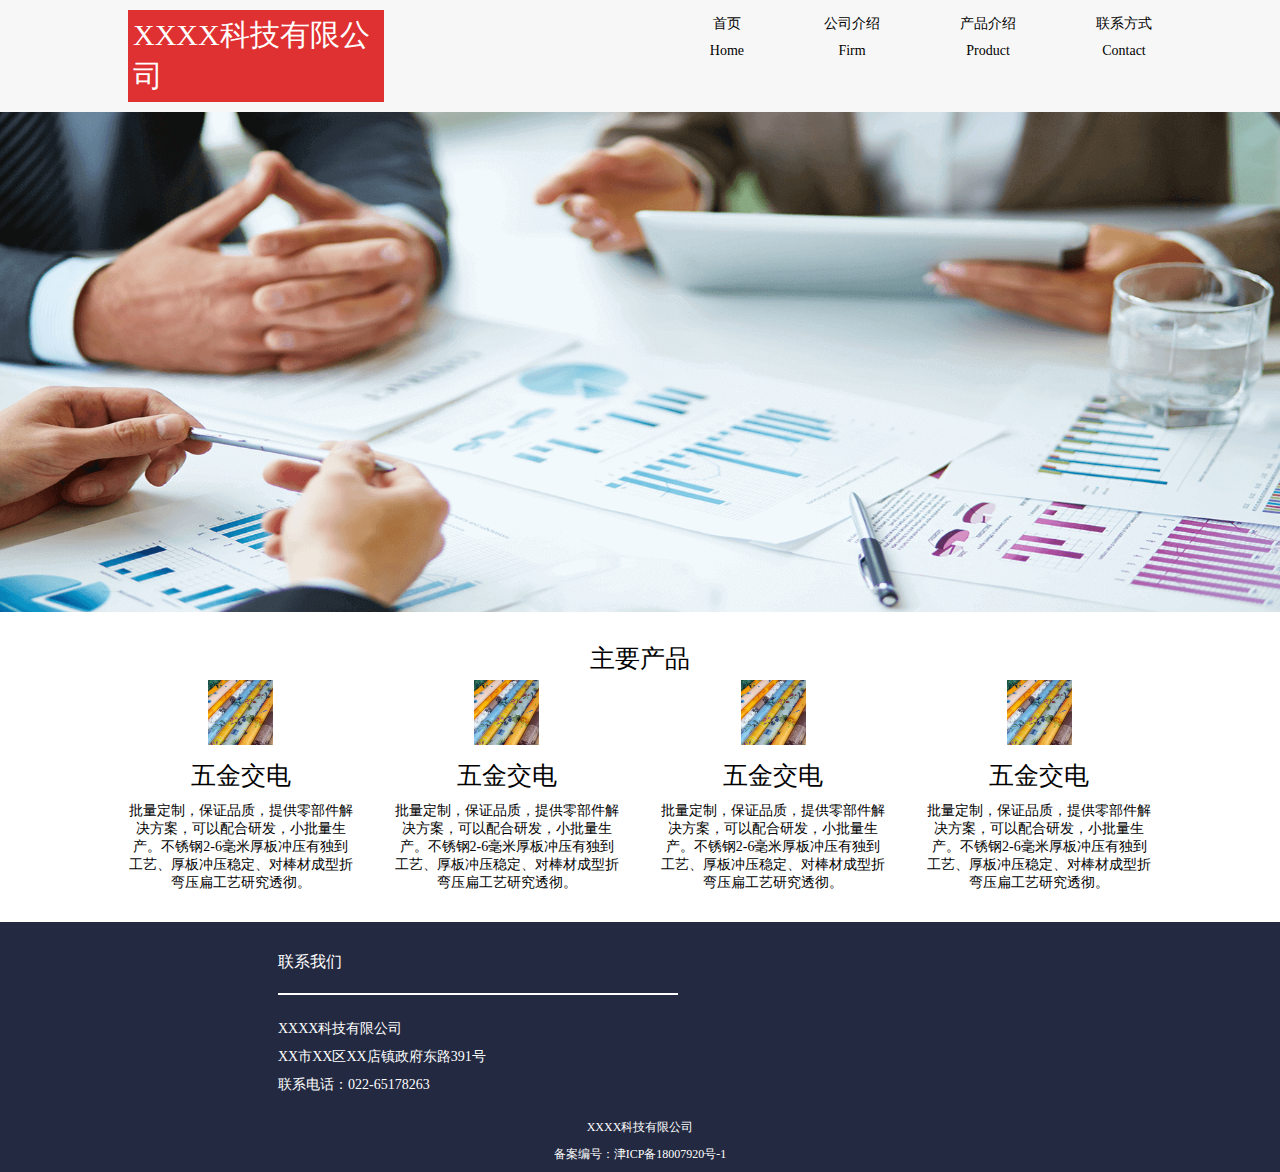
==== index.html @ 46ccb27b "one" ====
<!DOCTYPE html>
<html lang="en">

<head>
    <meta charset="UTF-8">
    <meta name="viewport" content="width=device-width, initial-scale=1.0">
    <meta http-equiv="X-UA-Compatible" content="ie=edge">
    <link rel="stylesheet" href="./css/index.css">
    <link rel="stylesheet" href="./css/nav.css">
    <link rel="stylesheet" href="./css/comm.css">
    <title>首页</title>
</head>

<body>
    <div class="nav">
        <div class="wrap flex mean">
            <div class="names">
                <p>XXXX科技有限公司</p>
            </div>
            <ul class="flex">
                <li>
                    <a href="./index.html">首页</a>
                    <p>Home</p>
                </li>
                <li>
                    <a href="./firm.html">公司介绍</a>
                    <p>Firm</p>
                </li>
                <li>
                    <a href="./product .html">产品介绍</a>
                    <p>Product</p>
                </li>
                <li>
                    <a href="./relation.html">联系方式</a>
                    <p>Contact</p>
                </li>
            </ul>
        </div>
    </div>
    <div class="img">
        <img src="./img/banner.png" alt="">
    </div>
    <div class="product">
        <div class="wrap">
            <h2>主要产品</h2>
            <ul class="flex means">
                <li>
                    <img src="./img/fzzp.png" alt="">
                    <h1>五金交电</h1>
                    <p>批量定制，保证品质，提供零部件解决方案，可以配合研发，小批量生产。不锈钢2-6毫米厚板冲压有独到工艺、厚板冲压稳定、对棒材成型折弯压扁工艺研究透彻。</p>
                </li>
                <li>
                    <img src="./img/fzzp.png" alt="">
                    <h1>五金交电</h1>
                    <p>批量定制，保证品质，提供零部件解决方案，可以配合研发，小批量生产。不锈钢2-6毫米厚板冲压有独到工艺、厚板冲压稳定、对棒材成型折弯压扁工艺研究透彻。</p>
                </li>
                <li>
                    <img src="./img/fzzp.png" alt="">
                    <h1>五金交电</h1>
                    <p>批量定制，保证品质，提供零部件解决方案，可以配合研发，小批量生产。不锈钢2-6毫米厚板冲压有独到工艺、厚板冲压稳定、对棒材成型折弯压扁工艺研究透彻。</p>
                </li>
                <li>
                    <img src="./img/fzzp.png" alt="">
                    <h1>五金交电</h1>
                    <p>批量定制，保证品质，提供零部件解决方案，可以配合研发，小批量生产。不锈钢2-6毫米厚板冲压有独到工艺、厚板冲压稳定、对棒材成型折弯压扁工艺研究透彻。</p>
                </li>
            </ul>
        </div>
    </div>
    <div class="bottom">
        <div class="wrap">
            <div class="site">
                <p class="relation">联系我们</p>
                <span class="borders"></span>
                <ol>
                    <li><a href="#">XXXX科技有限公司</a></li>
                    <li><a href="#">XX市XX区XX店镇政府东路391号</a></li>
                    <li><a href="#">联系电话：022-65178263</a></li>
                </ol>
            </div>
            <div class="put">
                <p>XXXX科技有限公司</p>
                <span>备案编号：津ICP备18007920号-1</span>
            </div>
        </div>
    </div>
</body>

</html>
---- css/index.css ----
.img{
    width: 100%;
    height: 500px;
    background: red;
    position: relative;
}
.img img{
    width: 100%;
    height: 100%;
    position: absolute;
    left: 0;
    top: 0;
}
.product{
    width: 100%;
}
.product h2{
    text-align: center;
    padding: 30px 0 0 0 ;
    font-weight: 500;
    font-size: 25px;
}
.product ul{
    margin-top: 5px;
}
.product ul li{
    width: 22%;
    text-align: center;
}
.product ul li img{
    width: 65px;
}
.product ul li p{
    /* text-align: left; */
}
.product ul li h1{
    font-size: 25px;
    font-weight: 500;
    padding: 10px 0 10px 0;
}
.means{
    justify-content: space-between
}
.bottom{
    width: 100%;
    height: 250px;
    background: #232940;
    margin-top: 30px;
}
.site{
    margin-left:150px;
}
.relation{
    font-size: 16px;
    color: #fff;
    margin-top: 30px;

}
.borders{
    display: block;
    width: 400px ;
    height: 2px;
    background: #fff;
    margin-top: 20px;
}
.bottom ol{
    margin-top: 20px;
}
.bottom ol li{
   padding: 5px 0 5px 0; 
}
.bottom ol li a{
    font-size: 14px;
    color: #fff;
    
}
.put{
    text-align: center;
    margin-top: 20px;
}
.put p{
    font-size: 12px;
    color: #fff;
}
.put span{
    display: block;
    font-size: 12px;
    color: #fff;
    margin-top: 10px;
}
---- css/nav.css ----
.nav{
    width: 100%;
    background-color:#f7f7f7;
    padding:10px 0 10px 0;
}
.names{
    width: 25%;
    background: #e03132;
    /* padding: 20px 0 20px 0; */
   
}
.names p{
    font-size: 30px;
    padding: 5px;
    color: #fff;

}
.mean{
    justify-content: space-between;
}
.mean ul li{
    text-align: center;
    padding: 0 40px 0 40px;
    /* background: red;    */
   
}
.mean ul li a{
    display: block;
    margin-top: 5px;
}
.mean ul li p{
    padding: 10px 0 0 0 ;
}
.mean ul li:nth-child(4){
    padding-right: 0;
}
---- css/comm.css ----
*{
    padding: 0;
    margin: 0;
}
html{
    width: 100%;
    height: 100%;
    position: relative;
}
body{
    width: 100%;
    height: 100%;
    font-size: 14px;
    background: #fff;
    font-family: '微软雅黑'
}
ul,ol{
    list-style: none;
}
a{
    color: #000;
    text-decoration: none;
}
.wrap{
    width: 80%;
    margin: 0 auto;
    overflow: hidden;
}
.flex{
    display: flex;
}
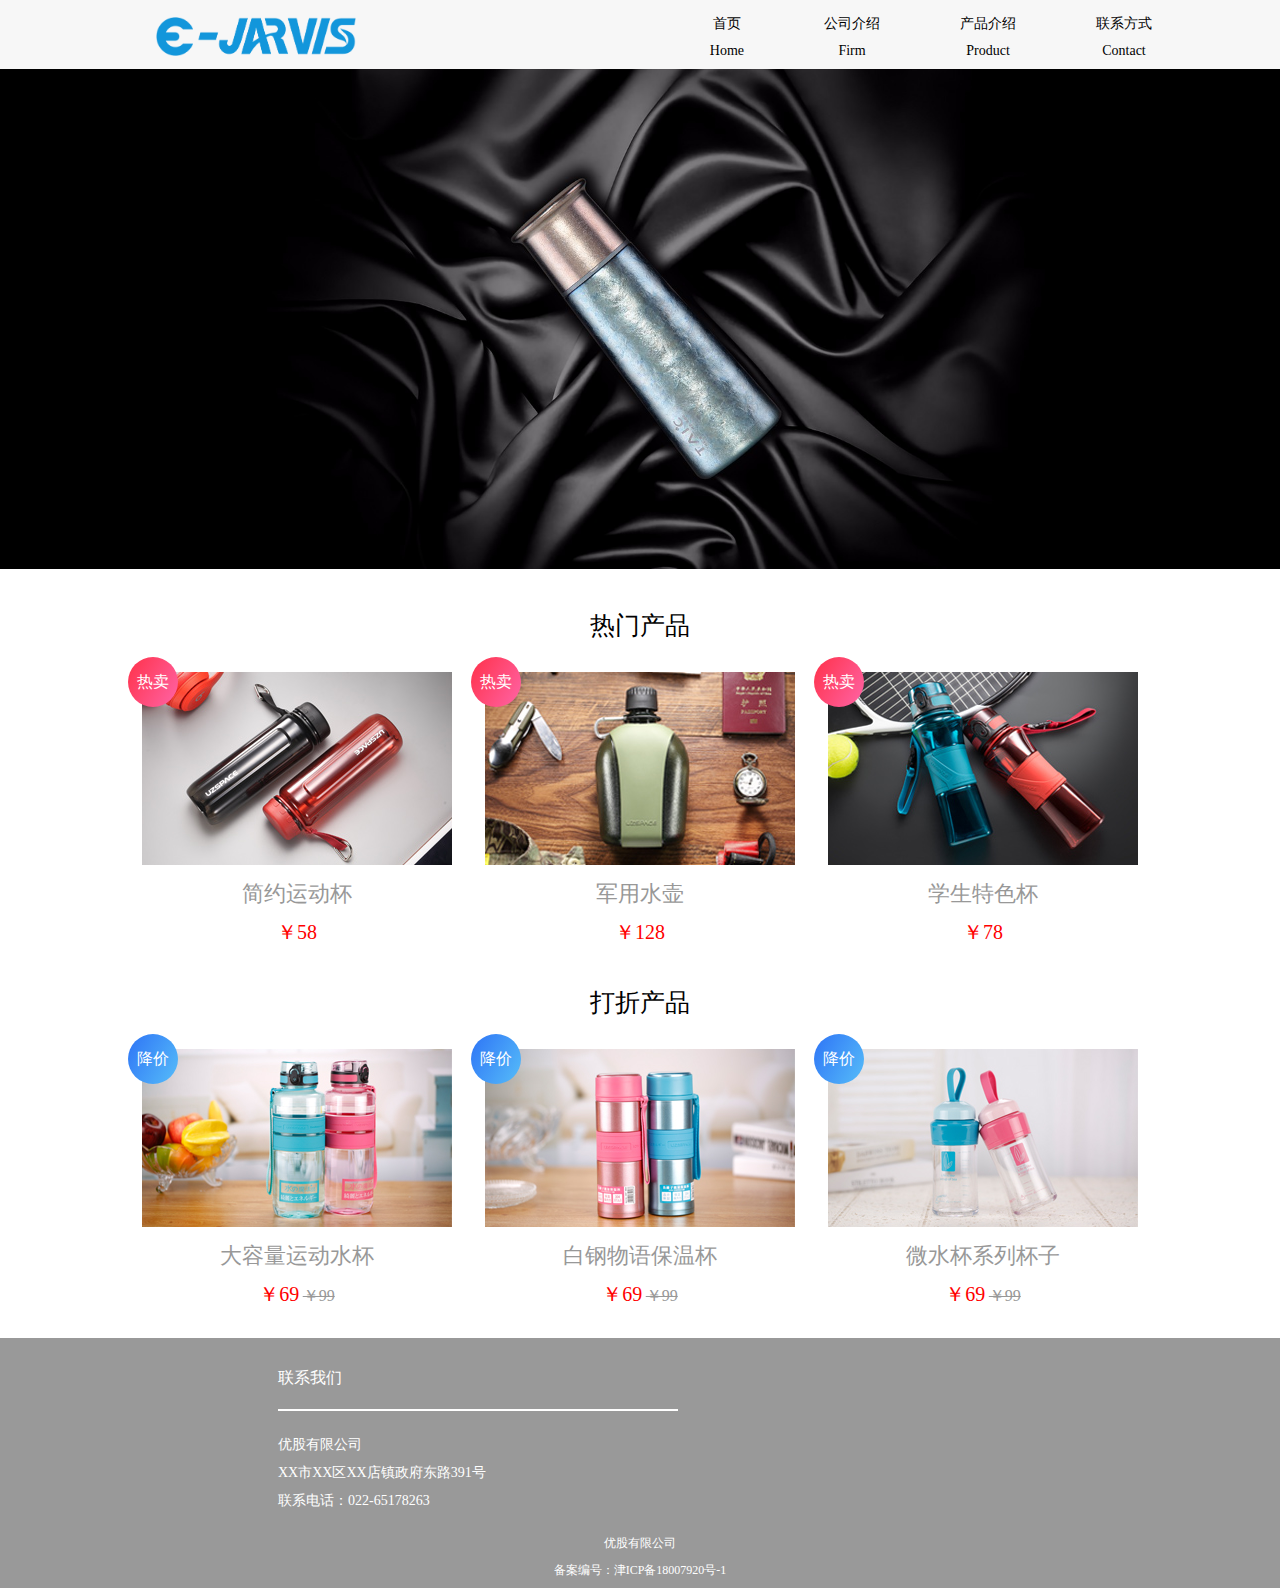
==== commit 6b043ab4: "zed" ====
--- a/index.html
+++ b/index.html
@@ -8,14 +8,51 @@
     <link rel="stylesheet" href="./css/index.css">
     <link rel="stylesheet" href="./css/nav.css">
     <link rel="stylesheet" href="./css/comm.css">
+    <script src="https://cdn.staticfile.org/jquery/1.10.2/jquery.min.js"></script>
     <title>首页</title>
+    <script>
+
+        $(function () {
+            var MobileUA = (function () {
+                var ua = navigator.userAgent.toLowerCase();
+
+                var mua = {
+                    IOS: /ipod|iphone|ipad/.test(ua), //iOS
+                    IPHONE: /iphone/.test(ua), //iPhone
+                    IPAD: /ipad/.test(ua), //iPad
+                    ANDROID: /android/.test(ua), //Android Device
+                    WINDOWS: /windows/.test(ua), //Windows Device
+                    TOUCH_DEVICE: ('ontouchstart' in window) || /touch/.test(ua), //Touch Device
+                    MOBILE: /mobile/.test(ua), //Mobile Device (iPad)
+                    ANDROID_TABLET: false, //Android Tablet
+                    WINDOWS_TABLET: false, //Windows Tablet
+                    TABLET: false, //Tablet (iPad, Android, Windows)
+                    SMART_PHONE: false //Smart Phone (iPhone, Android)
+                };
+
+                mua.ANDROID_TABLET = mua.ANDROID && !mua.MOBILE;
+                mua.WINDOWS_TABLET = mua.WINDOWS && /tablet/.test(ua);
+                mua.TABLET = mua.IPAD || mua.ANDROID_TABLET || mua.WINDOWS_TABLET;
+                mua.SMART_PHONE = mua.MOBILE && !mua.TABLET;
+
+                return mua;
+            }());
+
+            //SmartPhone 
+            if (MobileUA.SMART_PHONE) {
+                // 移动端链接地址
+
+                document.location.href = 'https://tfqnl.github.io/move/indexmove.html';
+            }
+        });
+    </script>
 </head>
 
 <body>
     <div class="nav">
         <div class="wrap flex mean">
             <div class="names">
-                <p>XXXX科技有限公司</p>
+                <img src="./img/logo.png" alt="">
             </div>
             <ul class="flex">
                 <li>
@@ -38,31 +75,60 @@
         </div>
     </div>
     <div class="img">
-        <img src="./img/banner.png" alt="">
+        <img src="./img/1559612454.jpg" alt="">
     </div>
     <div class="product">
         <div class="wrap">
-            <h2>主要产品</h2>
+            <h2>热门产品</h2>
             <ul class="flex means">
                 <li>
-                    <img src="./img/fzzp.png" alt="">
-                    <h1>五金交电</h1>
-                    <p>批量定制，保证品质，提供零部件解决方案，可以配合研发，小批量生产。不锈钢2-6毫米厚板冲压有独到工艺、厚板冲压稳定、对棒材成型折弯压扁工艺研究透彻。</p>
+                    <img src="./img/uxing.jpg" alt="">
+                    <h1>简约运动杯</h1>
+                    <p>￥58</p>
+                    <div class="ball_hot">热卖</div>
                 </li>
                 <li>
-                    <img src="./img/fzzp.png" alt="">
-                    <h1>五金交电</h1>
-                    <p>批量定制，保证品质，提供零部件解决方案，可以配合研发，小批量生产。不锈钢2-6毫米厚板冲压有独到工艺、厚板冲压稳定、对棒材成型折弯压扁工艺研究透彻。</p>
+                    <img src="./img/junhu.jpg" alt="">
+                    <h1>军用水壶</h1>
+                    <p>￥128</p>
+                    <div class="ball_hot">热卖</div>
                 </li>
                 <li>
-                    <img src="./img/fzzp.png" alt="">
-                    <h1>五金交电</h1>
-                    <p>批量定制，保证品质，提供零部件解决方案，可以配合研发，小批量生产。不锈钢2-6毫米厚板冲压有独到工艺、厚板冲压稳定、对棒材成型折弯压扁工艺研究透彻。</p>
+                    <img src="./img/kuxing.jpg" alt="">
+                    <h1>学生特色杯</h1>
+                    <p>￥78</p>
+                    <div class="ball_hot">热卖</div>
+                </li>
+            </ul>
+            <h2>打折产品</h2>
+            <ul class="flex means">
+                <li>
+                    <img src="./img/szmfs.jpg" alt="">
+                    <h1>大容量运动水杯</h1>
+                    <span class="ppd">
+                        <i>￥69</i>
+                        <s class="textst">￥99</s>
+                    </span>
+                    <div class="ball_dep">降价</div>
+                    
                 </li>
                 <li>
-                    <img src="./img/fzzp.png" alt="">
-                    <h1>五金交电</h1>
-                    <p>批量定制，保证品质，提供零部件解决方案，可以配合研发，小批量生产。不锈钢2-6毫米厚板冲压有独到工艺、厚板冲压稳定、对棒材成型折弯压扁工艺研究透彻。</p>
+                    <img src="./img/0.jpg" alt="">
+                    <h1>白钢物语保温杯</h1>
+                    <span class="ppd">
+                            <i>￥69</i>
+                            <s class="textst">￥99</s>
+                        </span>
+                    <div class="ball_dep">降价</div>
+                </li>
+                <li>
+                    <img src="./img/x011.jpg" alt="">
+                    <h1>微水杯系列杯子</h1>
+                    <span class="ppd">
+                            <i>￥69</i>
+                            <s class="textst">￥99</s>
+                        </span>
+                    <div class="ball_dep">降价</div>
                 </li>
             </ul>
         </div>
@@ -73,13 +139,13 @@
                 <p class="relation">联系我们</p>
                 <span class="borders"></span>
                 <ol>
-                    <li><a href="#">XXXX科技有限公司</a></li>
+                    <li><a href="#">优股有限公司</a></li>
                     <li><a href="#">XX市XX区XX店镇政府东路391号</a></li>
                     <li><a href="#">联系电话：022-65178263</a></li>
                 </ol>
             </div>
             <div class="put">
-                <p>XXXX科技有限公司</p>
+                <p>优股有限公司</p>
                 <span>备案编号：津ICP备18007920号-1</span>
             </div>
         </div>
--- a/css/index.css
+++ b/css/index.css
@@ -17,35 +17,76 @@
 }
 .product h2{
     text-align: center;
-    padding: 30px 0 0 0 ;
+    padding: 40px 0 0 0 ;
     font-weight: 500;
     font-size: 25px;
 }
 .product ul{
-    margin-top: 5px;
+    margin-top: 30px;
 }
 .product ul li{
-    width: 22%;
+    width: 33%;
     text-align: center;
+    position: relative;
 }
 .product ul li img{
-    width: 65px;
+    width: 310px
 }
 .product ul li p{
     /* text-align: left; */
+    font-size: 20px;
+    color: red;
+    
 }
 .product ul li h1{
-    font-size: 25px;
+    font-size: 22px;
     font-weight: 500;
     padding: 10px 0 10px 0;
+    color: #989898;
 }
 .means{
     justify-content: space-between
 }
+.ppd i{
+    font-size: 20px;
+    color: red;
+    font-style: normal;
+}
+.textst{
+      /* text-align: left; */
+      font-size: 16px;
+      color: #989898;
+}
+.ball_hot{
+    width: 50px;
+    height: 50px;
+    border-radius: 100px;
+    background-image:linear-gradient(120deg,#ff3149,#ff64a6);
+    color: #fff;
+    font-size: 16px;
+    line-height: 50px;
+    position: absolute;
+    left:0px;
+    top: -15px;
+    
+}
+.ball_dep{
+    width: 50px;
+    height: 50px;
+    border-radius: 100px;
+    background-image: linear-gradient(120deg,#2e74f6,#56bdf9);
+    color: #fff;
+    font-size: 16px;
+    line-height: 50px;
+    position: absolute;
+    left:0px;
+    top: -15px;
+    
+}
 .bottom{
     width: 100%;
     height: 250px;
-    background: #232940;
+    background: #999999;
     margin-top: 30px;
 }
 .site{
--- a/css/nav.css
+++ b/css/nav.css
@@ -5,9 +5,9 @@
 }
 .names{
     width: 25%;
-    background: #e03132;
+    /* background: #e03132; */
     /* padding: 20px 0 20px 0; */
-   
+    margin-top: 7px;
 }
 .names p{
     font-size: 30px;
@@ -17,6 +17,11 @@
 }
 .mean{
     justify-content: space-between;
+}
+.mean img{
+    display: block;
+    margin: 0 auto;
+    width: 200px;
 }
 .mean ul li{
     text-align: center;
--- a/css/comm.css
+++ b/css/comm.css
@@ -12,7 +12,7 @@
     height: 100%;
     font-size: 14px;
     background: #fff;
-    font-family: '微软雅黑'
+    font-family: '微软雅黑';
 }
 ul,ol{
     list-style: none;
